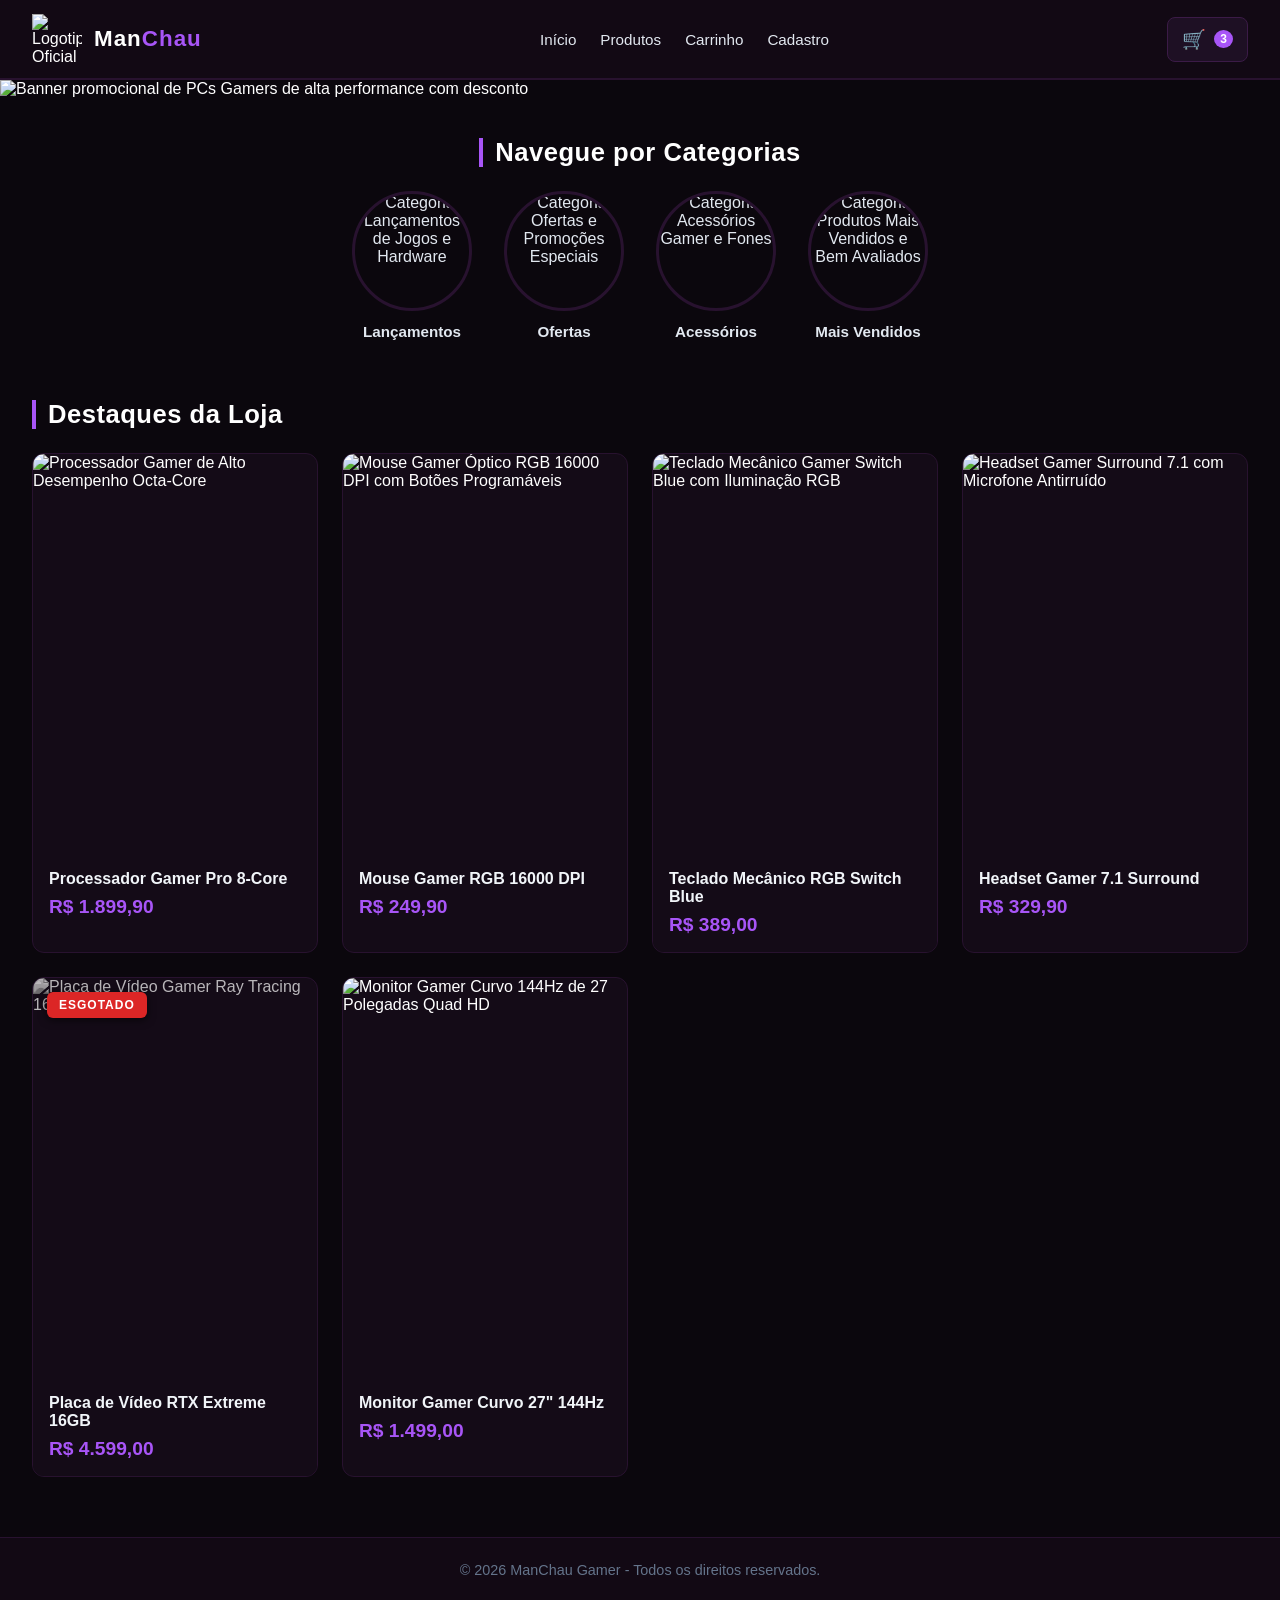
==== index.html @ 6ed788e3 ""Versão final do e-commerce"" ====
<!DOCTYPE html>
<html lang="pt-BR">

<head>
    <meta charset="UTF-8">
    <meta name="viewport" content="width=device-width, initial-scale=1.0">
    <title>ManceGamer - Home</title>
    <link rel="stylesheet" href="style.css">
</head>

<body>
    <div class="app-container">
        <!-- 1. Identidade Visual no Cabeçalho -->
        <header class="top-header">
            <div class="logo">
                <a href="index.html" class="logo-link">
                    <img src="logo manchau.svg" alt="Logotipo Oficial ManChau Gamer" width="50" height="50">
                    <span class="logo-text">Man<span>Chau</span></span>
                </a>
            </div>

            <nav class="nav-menu">
                <a href="index.html">Início</a>
                <a href="produto.html">Produtos</a>
                <a href="carrinho.html">Carrinho</a>
                <a href="cadastro.html">Cadastro</a>
            </nav>

            <div class="header-actions">
                <a href="carrinho.html" class="cart-btn" aria-label="Carrinho de Compras">
                    🛒 <span class="cart-badge">3</span>
                </a>
            </div>
        </header>

        <!-- 2. Banner Principal / Carrossel -->
        <section class="hero">
            <div class="carousel-container">
                <div class="carousel-slide">
                    <img src="bannerpc.svg" alt="Banner promocional de PCs Gamers de alta performance com desconto">
                </div>
                <div class="carousel-slide">
                    <img src="bannerperiferico.svg" alt="Banner promocional de periféricos gamer com iluminação RGB personalizável">
                </div>
                <div class="carousel-slide">
                    <img src="bannerconsole.svg" alt="Banner de lançamentos e promoções imperdíveis de consoles da nova geração">
                </div>
            </div>
        </section>

        <!-- 3. Navegação por Categorias com Imagens Circulares -->
        <section class="categories-section">
            <h2 class="section-title">Navegue por Categorias</h2>
            <div class="categories-container">
                <a href="#lancamentos" class="category-item">
                    <div class="category-thumb">
                        <img src="https://images.unsplash.com/photo-1542751371-adc38448a05e?w=300&auto=format&fit=crop&q=80" alt="Categoria Lançamentos de Jogos e Hardware" width="120" height="120" loading="lazy">
                    </div>
                    <span>Lançamentos</span>
                </a>
                <a href="#ofertas" class="category-item">
                    <div class="category-thumb">
                        <img src="https://images.unsplash.com/photo-1607604276583-eef5d076aa5f?w=300&auto=format&fit=crop&q=80" alt="Categoria Ofertas e Promoções Especiais" width="120" height="120" loading="lazy">
                    </div>
                    <span>Ofertas</span>
                </a>
                <a href="#acessorios" class="category-item">
                    <div class="category-thumb">
                        <img src="https://images.unsplash.com/photo-1527814050087-3793815479db?w=300&auto=format&fit=crop&q=80" alt="Categoria Acessórios Gamer e Fones" width="120" height="120" loading="lazy">
                    </div>
                    <span>Acessórios</span>
                </a>
                <a href="#mais-vendidos" class="category-item">
                    <div class="category-thumb">
                        <img src="https://images.unsplash.com/photo-1612287232252-0d17d525cb1f?w=300&auto=format&fit=crop&q=80" alt="Categoria Produtos Mais Vendidos e Bem Avaliados" width="120" height="120" loading="lazy">
                    </div>
                    <span>Mais Vendidos</span>
                </a>
            </div>
        </section>

        <!-- 4 e 5. Vitrine de Produtos Padronizada e Produto Esgotado -->
        <section class="showcase-section">
            <h2 class="section-title">Destaques da Loja</h2>
            <div class="products-grid">
                
                <!-- Produto 1 -->
                <article class="product-card">
                    <a href="produto.html" class="product-link">
                        <figure class="product-figure">
                            <img src="images/image.png" alt="Processador Gamer de Alto Desempenho Octa-Core" width="400" height="400" loading="lazy">
                            <figcaption>
                                <h3 class="product-title">Processador Gamer Pro 8-Core</h3>
                                <p class="product-price">R$ 1.899,90</p>
                            </figcaption>
                        </figure>
                    </a>
                </article>

                <!-- Produto 2 -->
                <article class="product-card">
                    <a href="produto.html" class="product-link">
                        <figure class="product-figure">
                            <img src="https://images.unsplash.com/photo-1615663245857-ac93bb7c39e7?w=600&auto=format&fit=crop&q=80" alt="Mouse Gamer Óptico RGB 16000 DPI com Botões Programáveis" width="400" height="400" loading="lazy">
                            <figcaption>
                                <h3 class="product-title">Mouse Gamer RGB 16000 DPI</h3>
                                <p class="product-price">R$ 249,90</p>
                            </figcaption>
                        </figure>
                    </a>
                </article>

                <!-- Produto 3 -->
                <article class="product-card">
                    <a href="produto.html" class="product-link">
                        <figure class="product-figure">
                            <img src="https://images.unsplash.com/photo-1511447333015-45b65e60f6d5?w=600&auto=format&fit=crop&q=80" alt="Teclado Mecânico Gamer Switch Blue com Iluminação RGB" width="400" height="400" loading="lazy">
                            <figcaption>
                                <h3 class="product-title">Teclado Mecânico RGB Switch Blue</h3>
                                <p class="product-price">R$ 389,00</p>
                            </figcaption>
                        </figure>
                    </a>
                </article>

                <!-- Produto 4 -->
                <article class="product-card">
                    <a href="produto.html" class="product-link">
                        <figure class="product-figure">
                            <img src="https://images.unsplash.com/photo-1546435770-a3e426bf472b?w=600&auto=format&fit=crop&q=80" alt="Headset Gamer Surround 7.1 com Microfone Antirruído" width="400" height="400" loading="lazy">
                            <figcaption>
                                <h3 class="product-title">Headset Gamer 7.1 Surround</h3>
                                <p class="product-price">R$ 329,90</p>
                            </figcaption>
                        </figure>
                    </a>
                </article>

                <!-- Produto 5: ESGOTADO (Requisito 5) -->
                <article class="product-card sold-out">
                    <span class="sold-out-badge">ESGOTADO</span>
                    <figure class="product-figure">
                        <img src="https://images.unsplash.com/photo-1591488320449-011701bb6704?w=600&auto=format&fit=crop&q=80" alt="Placa de Vídeo Gamer Ray Tracing 16GB GDDR6" width="400" height="400" loading="lazy">
                        <figcaption>
                            <h3 class="product-title">Placa de Vídeo RTX Extreme 16GB</h3>
                            <p class="product-price">R$ 4.599,00</p>
                        </figcaption>
                    </figure>
                </article>

                <!-- Produto 6 -->
                <article class="product-card">
                    <a href="produto.html" class="product-link">
                        <figure class="product-figure">
                            <img src="https://images.unsplash.com/photo-1526738549149-8e07eca6c147?w=600&auto=format&fit=crop&q=80" alt="Monitor Gamer Curvo 144Hz de 27 Polegadas Quad HD" width="400" height="400" loading="lazy">
                            <figcaption>
                                <h3 class="product-title">Monitor Gamer Curvo 27" 144Hz</h3>
                                <p class="product-price">R$ 1.499,00</p>
                            </figcaption>
                        </figure>
                    </a>
                </article>

            </div>
        </section>

        <!-- Rodapé Padrão -->
        <footer class="main-footer">
            <p>&copy; 2026 ManChau Gamer - Todos os direitos reservados.</p>
        </footer>
    </div>
</body>

</html>
---- style.css ----
/* ==========================================================================
   Reset e Configurações Globais
   ========================================================================== */
* {
    margin: 0;
    padding: 0;
    box-sizing: border-box;
    font-family: 'Segoe UI', Tahoma, Geneva, Verdana, sans-serif;
}

body {
    background-color: #0b070d;
    color: #ffffff;
}

.app-container {
    display: flex;
    flex-direction: column;
    min-height: 100vh;
}

/* ==========================================================================
   1. Cabeçalho / Identidade Visual
   ========================================================================== */
.top-header {
    height: 80px;
    background-color: #120914;
    border-bottom: 2px solid #28122f;
    display: flex;
    align-items: center;
    justify-content: space-between;
    padding: 0 32px;
}

.logo-link {
    display: flex;
    align-items: center;
    gap: 12px;
    text-decoration: none;
    color: inherit;
}

.logo img {
    object-fit: contain;
}

.logo-text {
    font-size: 1.4rem;
    font-weight: bold;
    letter-spacing: 1px;
}

.logo-text span {
    color: #a855f7;
}

.nav-menu {
    display: flex;
    gap: 24px;
}

.nav-menu a {
    text-decoration: none;
    color: #e2e8f0;
    font-size: 0.95rem;
    font-weight: 500;
    padding: 6px 0;
}

.nav-menu a:hover,
.nav-menu a.active {
    color: #c084fc;
}

.header-actions {
    display: flex;
    align-items: center;
}

.cart-btn {
    text-decoration: none;
    background: #1e1024;
    border: 1px solid #3b1b47;
    border-radius: 8px;
    padding: 10px 14px;
    font-size: 1.2rem;
    display: flex;
    align-items: center;
    gap: 8px;
    cursor: pointer;
}

.cart-btn:hover {
    background: #2b1336;
    border-color: #a855f7;
}

.cart-badge {
    background-color: #a855f7;
    color: #ffffff;
    font-size: 0.75rem;
    font-weight: bold;
    border-radius: 50%;
    padding: 2px 6px;
}

/* ==========================================================================
   2. Banner Principal / Carrossel (index.html)
   ========================================================================== */
.hero {
    width: 100%;
    overflow: hidden;
}

.carousel-container {
    display: flex;
    width: 100%;
    overflow-x: auto;
    scroll-snap-type: x mandatory;
    scroll-behavior: smooth;
    -webkit-overflow-scrolling: touch;
    scrollbar-width: none;
}

.carousel-container::-webkit-scrollbar {
    display: none;
}

.carousel-slide {
    flex: 0 0 100%;
    min-width: 100%;
    width: 100%;
    scroll-snap-align: start;
}

.carousel-slide img {
    width: 100%;
    height: auto;
    max-height: 500px;
    object-fit: cover;
    display: block;
}

/* Títulos das Seções */
.section-title {
    font-size: 1.6rem;
    color: #ffffff;
    margin-bottom: 24px;
    text-align: center;
    letter-spacing: 0.5px;
    border-left: 4px solid #a855f7;
    display: inline-block;
    padding-left: 12px;
}

.page-title {
    font-size: 1.8rem;
    color: #ffffff;
    margin-bottom: 24px;
    border-left: 5px solid #a855f7;
    padding-left: 14px;
}

/* ==========================================================================
   3. Categorias Circulares (index.html)
   ========================================================================== */
.categories-section {
    padding: 40px 32px;
    text-align: center;
}

.categories-container {
    display: flex;
    justify-content: center;
    flex-wrap: wrap;
    gap: 32px;
}

.category-item {
    display: flex;
    flex-direction: column;
    align-items: center;
    text-decoration: none;
    color: #e2e8f0;
    gap: 12px;
}

.category-thumb {
    width: 120px;
    height: 120px;
    border-radius: 50%;
    overflow: hidden;
    border: 3px solid #28122f;
    display: flex;
    align-items: center;
    justify-content: center;
}

.category-thumb img {
    width: 100%;
    height: 100%;
    border-radius: 50%;
    object-fit: cover;
    display: block;
}

.category-item:hover .category-thumb {
    border-color: #a855f7;
    transform: scale(1.08);
}

.category-item span {
    font-size: 0.95rem;
    font-weight: 600;
}

.category-item:hover span {
    color: #c084fc;
}

/* ==========================================================================
   4 e 5. Vitrine de Produtos e Esgotado (index.html)
   ========================================================================== */
.showcase-section {
    padding: 20px 32px 60px 32px;
    max-width: 1300px;
    margin: 0 auto;
    width: 100%;
}

.products-grid {
    display: grid;
    grid-template-columns: repeat(auto-fit, minmax(260px, 1fr));
    gap: 24px;
}

.product-card {
    background-color: #140b17;
    border: 1px solid #28122f;
    border-radius: 12px;
    overflow: hidden;
    position: relative;
    display: flex;
    flex-direction: column;
}

.product-card:hover {
    border-color: #a855f7;
}

.product-link {
    text-decoration: none;
    color: inherit;
    display: flex;
    flex-direction: column;
    height: 100%;
}

.product-figure {
    margin: 0;
    display: flex;
    flex-direction: column;
    overflow: hidden;
    height: 100%;
}

.product-figure img {
    width: 100%;
    aspect-ratio: 1 / 1;
    object-fit: cover;
    display: block;
}

.product-card:hover .product-figure img {
    transform: scale(1.1);
}

figcaption {
    padding: 16px;
    display: flex;
    flex-direction: column;
    gap: 8px;
    background-color: #140b17;
    z-index: 2;
}

.product-title {
    font-size: 1rem;
    font-weight: 600;
    color: #f1f5f9;
}

.product-price {
    font-size: 1.2rem;
    font-weight: bold;
    color: #a855f7;
}

.product-card.sold-out .product-figure img {
    filter: grayscale(100%);
    opacity: 0.7;
}

.sold-out-badge {
    position: absolute;
    top: 14px;
    left: 14px;
    background-color: #dc2626;
    color: #ffffff;
    font-size: 0.75rem;
    font-weight: bold;
    padding: 6px 12px;
    border-radius: 6px;
    letter-spacing: 1px;
    z-index: 10;
    box-shadow: 0 2px 8px rgba(0, 0, 0, 0.6);
}

/* ==========================================================================
   Página de Detalhes do Produto (produto.html)
   ========================================================================== */
.product-page {
    max-width: 1200px;
    margin: 40px auto;
    padding: 0 24px;
    width: 100%;
}

.product-detail {
    display: grid;
    grid-template-columns: 1fr 1fr;
    gap: 48px;
    margin-bottom: 60px;
}

/* Galeria de Fotos */
.product-gallery {
    display: flex;
    flex-direction: column;
    gap: 16px;
}

.main-image-container {
    width: 100%;
    border-radius: 12px;
    overflow: hidden;
    border: 1px solid #28122f;
}

.main-image {
    width: 100%;
    aspect-ratio: 1 / 1;
    object-fit: cover;
    display: block;
}

.thumbnail-list {
    display: flex;
    gap: 12px;
}

.thumb-item {
    flex: 1;
    aspect-ratio: 1 / 1;
    border-radius: 8px;
    overflow: hidden;
    border: 2px solid #28122f;
    cursor: pointer;
}

.thumb-item img {
    width: 100%;
    height: 100%;
    object-fit: cover;
    display: block;
}

.thumb-item:hover {
    border-color: #a855f7;
}

/* Informações de Compra */
.product-info {
    display: flex;
    flex-direction: column;
    gap: 18px;
}

.breadcrumb {
    font-size: 0.9rem;
    color: #94a3b8;
}

.breadcrumb a {
    color: #a855f7;
    text-decoration: none;
}

.detail-title {
    font-size: 2rem;
    color: #ffffff;
    line-height: 1.3;
}

.product-rating {
    display: flex;
    align-items: center;
    gap: 8px;
}

.stars {
    color: #eab308;
    letter-spacing: 2px;
}

.rating-text {
    font-size: 0.9rem;
    color: #94a3b8;
}

.price-container {
    display: flex;
    align-items: baseline;
    gap: 14px;
}

.old-price {
    font-size: 1.1rem;
    color: #64748b;
    text-decoration: line-through;
}

.current-price {
    font-size: 2rem;
    font-weight: bold;
    color: #a855f7;
}

.discount-tag {
    background: #166534;
    color: #4ade80;
    font-size: 0.85rem;
    padding: 4px 8px;
    border-radius: 6px;
    font-weight: 600;
}

.product-options {
    display: flex;
    flex-direction: column;
    gap: 8px;
}

.product-options label {
    font-weight: 600;
    font-size: 0.95rem;
}

.form-select,
.form-input {
    width: 100%;
    background-color: #140b17;
    border: 1px solid #3b1b47;
    color: #ffffff;
    padding: 12px 14px;
    border-radius: 8px;
    font-size: 0.95rem;
}

.btn-primary {
    display: inline-block;
    text-align: center;
    background-color: #a855f7;
    color: #ffffff;
    text-decoration: none;
    font-size: 1.1rem;
    font-weight: bold;
    padding: 16px 28px;
    border-radius: 8px;
    cursor: pointer;
    border: none;
}

.btn-primary:hover {
    background-color: #9333ea;
}

/* Tabela de Especificações Técnicas */
.specs-section {
    margin-top: 40px;
}

.specs-table {
    width: 100%;
    border-collapse: collapse;
    background-color: #140b17;
    border: 1px solid #28122f;
    border-radius: 8px;
    overflow: hidden;
}

.specs-table caption {
    text-align: left;
    font-size: 1.1rem;
    font-weight: 600;
    color: #a855f7;
    margin-bottom: 12px;
}

.specs-table th,
.specs-table td {
    padding: 14px 18px;
    border-bottom: 1px solid #28122f;
}

.specs-table th {
    text-align: left;
    color: #c084fc;
    width: 30%;
    font-weight: 600;
}

.specs-table td {
    color: #cbd5e1;
}

/* Efeito Zebrado Obrigatório */
.specs-table tbody tr:nth-child(even) {
    background-color: #1c0e20;
}

/* ==========================================================================
   Página do Carrinho de Compras (carrinho.html)
   ========================================================================== */
.cart-page {
    max-width: 1200px;
    margin: 40px auto;
    padding: 0 24px;
    width: 100%;
}

.cart-layout {
    display: grid;
    grid-template-columns: 2fr 1fr;
    gap: 32px;
    align-items: start;
}

.cart-table-container {
    overflow-x: auto;
}

.cart-table {
    width: 100%;
    border-collapse: collapse;
    background-color: #140b17;
    border: 1px solid #28122f;
    border-radius: 8px;
    overflow: hidden;
}

.cart-table caption {
    display: none;
}

.cart-table thead th {
    background-color: #1e1024;
    color: #c084fc;
    padding: 14px 16px;
    text-align: left;
    font-weight: 600;
    border-bottom: 2px solid #28122f;
}

.cart-table tbody td {
    padding: 16px;
    border-bottom: 1px solid #28122f;
    vertical-align: middle;
}

/* Efeito Zebrado no Carrinho */
.cart-table tbody tr:nth-child(even) {
    background-color: #1a0d1e;
}

.product-cell {
    display: flex;
    align-items: center;
    gap: 14px;
}

.cart-thumb {
    width: 64px;
    height: 64px;
    border-radius: 6px;
    object-fit: cover;
    border: 1px solid #3b1b47;
}

.item-meta {
    display: flex;
    flex-direction: column;
    gap: 4px;
}

.item-name {
    color: #ffffff;
    text-decoration: none;
    font-weight: 600;
    font-size: 0.95rem;
}

.item-name:hover {
    color: #a855f7;
}

.item-category {
    font-size: 0.8rem;
    color: #94a3b8;
}

.price-cell,
.subtotal-cell {
    font-weight: 600;
    color: #e2e8f0;
}

.qty-input {
    width: 60px;
    padding: 8px;
    background-color: #0b070d;
    border: 1px solid #3b1b47;
    color: #ffffff;
    border-radius: 6px;
    text-align: center;
}

.btn-remove {
    background: transparent;
    border: none;
    font-size: 1.2rem;
    cursor: pointer;
    padding: 6px;
    border-radius: 6px;
}

.btn-remove:hover {
    background-color: #2b1336;
}

.cart-table tfoot td.tfoot-notice {
    padding: 16px;
    text-align: center;
    background-color: #1e1024;
    color: #4ade80;
    font-size: 0.95rem;
}

/* Card Lateral de Resumo */
.order-summary {
    background-color: #140b17;
    border: 1px solid #28122f;
    border-radius: 12px;
    padding: 24px;
    display: flex;
    flex-direction: column;
    gap: 16px;
}

.summary-title {
    font-size: 1.3rem;
    color: #ffffff;
    border-bottom: 1px solid #28122f;
    padding-bottom: 12px;
}

.summary-row {
    display: flex;
    justify-content: space-between;
    font-size: 0.95rem;
    color: #cbd5e1;
}

.free-shipping {
    color: #4ade80;
    font-weight: bold;
}

.coupon-box {
    display: flex;
    flex-direction: column;
    gap: 8px;
    margin-top: 8px;
}

.coupon-box label {
    font-size: 0.85rem;
    color: #94a3b8;
}

.coupon-field {
    display: flex;
    gap: 8px;
}

.btn-coupon {
    background-color: #28122f;
    border: 1px solid #3b1b47;
    color: #ffffff;
    padding: 0 16px;
    border-radius: 6px;
    cursor: pointer;
    font-weight: 600;
}

.btn-coupon:hover {
    background-color: #3b1b47;
    border-color: #a855f7;
}

.summary-divider {
    height: 1px;
    background-color: #28122f;
    margin: 8px 0;
}

.summary-total {
    display: flex;
    justify-content: space-between;
    font-size: 1.2rem;
    font-weight: bold;
    color: #ffffff;
}

.total-amount {
    color: #a855f7;
    font-size: 1.4rem;
}

.btn-checkout {
    display: block;
    text-align: center;
    background-color: #a855f7;
    color: #ffffff;
    text-decoration: none;
    font-weight: bold;
    padding: 14px 20px;
    border-radius: 8px;
    border: none;
    cursor: pointer;
    font-size: 1rem;
    width: 100%;
}

.btn-checkout:hover {
    background-color: #9333ea;
}

/* ==========================================================================
   Página de Cadastro & Checkout (cadastro.html)
   ========================================================================== */
.checkout-page {
    max-width: 900px;
    margin: 40px auto;
    padding: 0 24px;
    width: 100%;
}

.checkout-form {
    display: flex;
    flex-direction: column;
    gap: 28px;
}

.form-fieldset {
    background-color: #140b17;
    border: 1px solid #28122f;
    border-radius: 12px;
    padding: 24px;
    display: flex;
    flex-direction: column;
    gap: 16px;
}

.form-fieldset legend {
    color: #c084fc;
    font-size: 1.2rem;
    font-weight: bold;
    padding: 0 10px;
}

.form-group {
    display: flex;
    flex-direction: column;
    gap: 6px;
    flex: 1;
}

.form-group.flex-2 {
    flex: 2;
}

.form-group label {
    font-size: 0.9rem;
    color: #cbd5e1;
    font-weight: 500;
}

.form-row {
    display: flex;
    gap: 16px;
    flex-wrap: wrap;
}

.form-file-input {
    background-color: #0b070d;
    padding: 10px;
    border: 1px solid #3b1b47;
    border-radius: 8px;
    color: #cbd5e1;
}

/* Estilização Avançada com Pseudo-classes Obrigatórias */
.form-input:focus,
.form-select:focus,
.qty-input:focus {
    outline: none;
    border-color: #a855f7;
    box-shadow: 0 0 8px rgba(168, 85, 247, 0.4);
}

/* Validação Nativa de Formulário (:focus:valid e :focus:invalid) */
.form-input:focus:valid,
.form-select:focus:valid {
    border-color: #22c55e;
    box-shadow: 0 0 8px rgba(34, 197, 94, 0.3);
}

.form-input:focus:invalid,
.form-select:focus:invalid {
    border-color: #ef4444;
    box-shadow: 0 0 8px rgba(239, 68, 68, 0.3);
}

/* Opções de Pagamento */
.payment-options {
    display: flex;
    flex-direction: column;
    gap: 12px;
}

.payment-option {
    display: flex;
    align-items: center;
    background-color: #1a0d1e;
    border: 1px solid #28122f;
    border-radius: 8px;
    padding: 14px 18px;
    cursor: pointer;
}

.payment-option input[type="radio"] {
    margin-right: 12px;
    accent-color: #a855f7;
    cursor: pointer;
}

.payment-option label {
    display: flex;
    align-items: center;
    gap: 10px;
    cursor: pointer;
    font-weight: 500;
}

.payment-icon {
    font-size: 1.3rem;
}

.payment-option:hover {
    border-color: #a855f7;
}

/* Checkbox dos Termos */
.form-terms {
    display: flex;
    align-items: center;
    gap: 12px;
    font-size: 0.9rem;
    color: #cbd5e1;
}

.form-terms input[type="checkbox"] {
    accent-color: #a855f7;
    width: 18px;
    height: 18px;
    cursor: pointer;
}

.form-terms label {
    cursor: pointer;
}

.form-submit {
    margin-top: 8px;
}

/* ==========================================================================
   Rodapé Padrão
   ========================================================================== */
.main-footer {
    margin-top: auto;
    background-color: #120914;
    border-top: 1px solid #28122f;
    text-align: center;
    padding: 24px;
    color: #64748b;
    font-size: 0.9rem;
}

/* ==========================================================================
   Responsividade Básica
   ========================================================================== */
@media (max-width: 768px) {
    .top-header {
        padding: 0 16px;
        flex-direction: column;
        height: auto;
        gap: 12px;
        padding-bottom: 12px;
    }

    .nav-menu {
        gap: 12px;
        flex-wrap: wrap;
        justify-content: center;
    }

    .product-detail,
    .cart-layout {
        grid-template-columns: 1fr;
    }

    .form-row {
        flex-direction: column;
    }
}
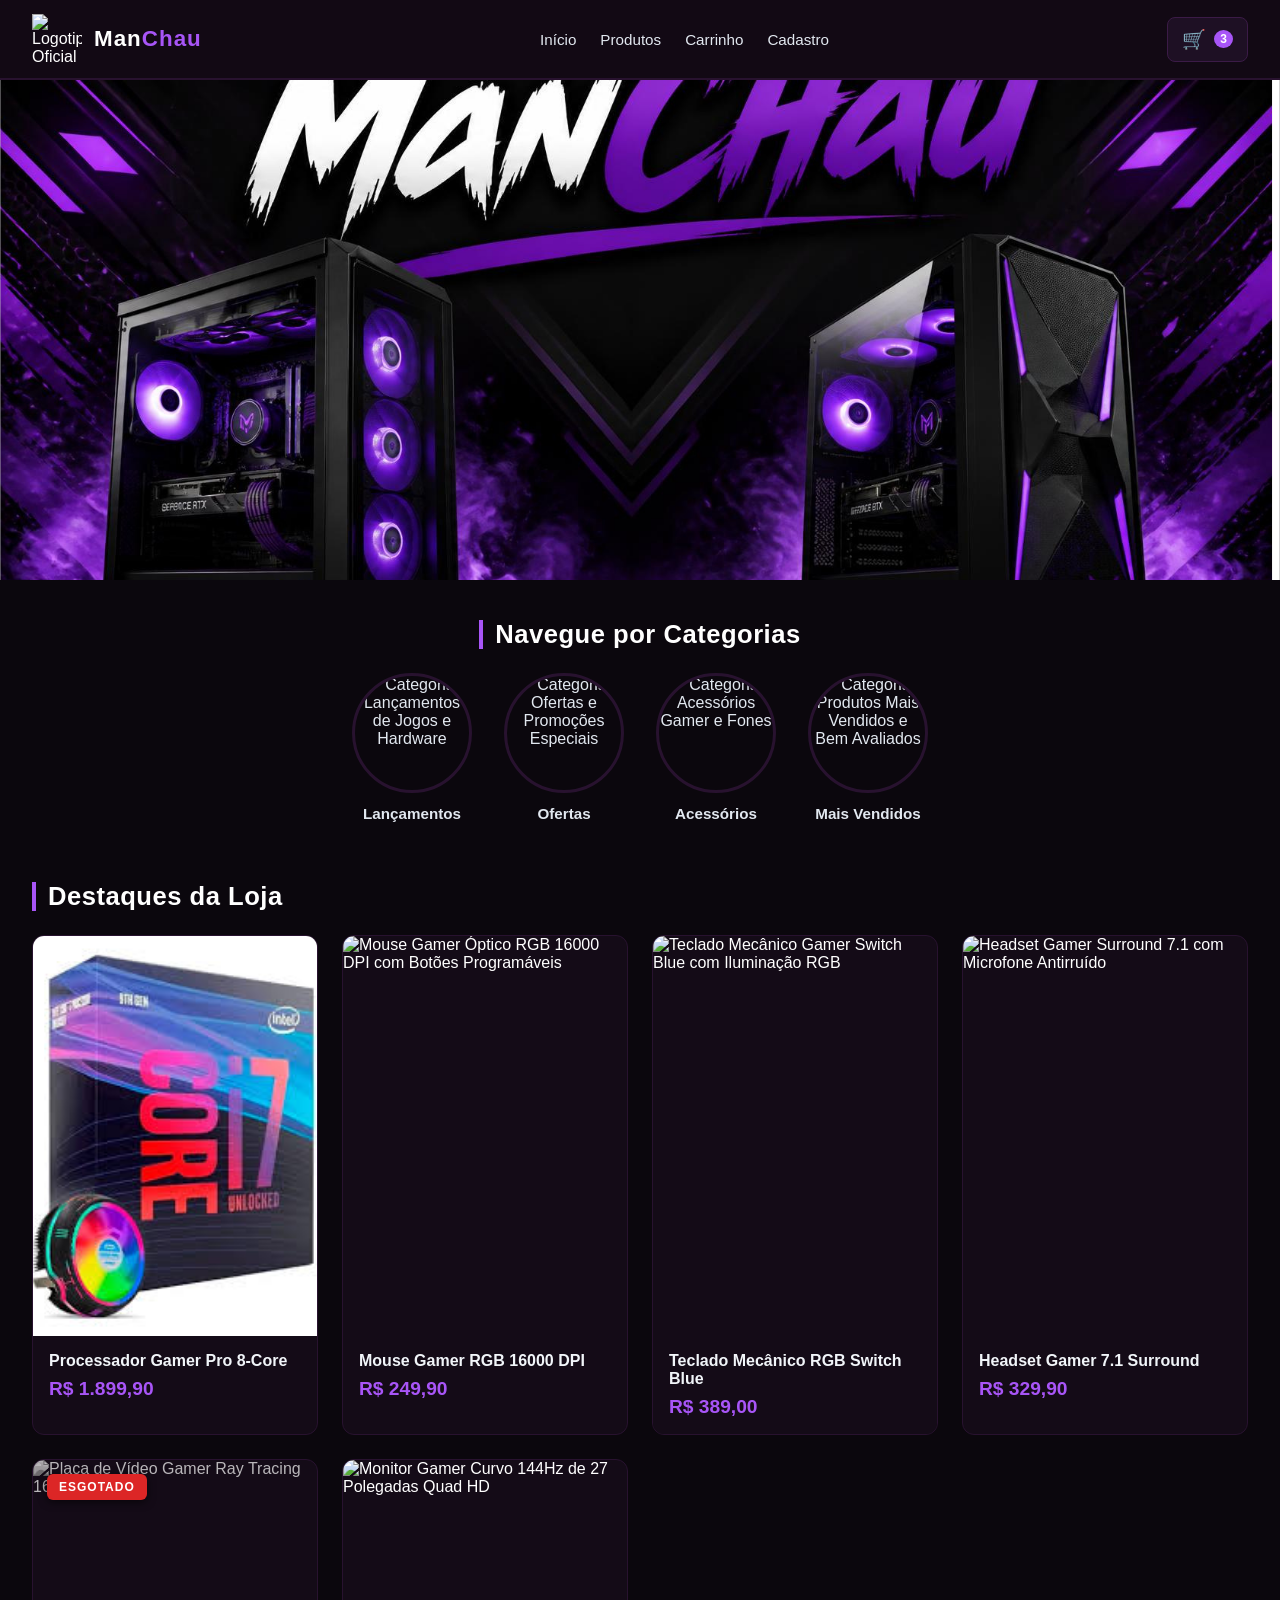
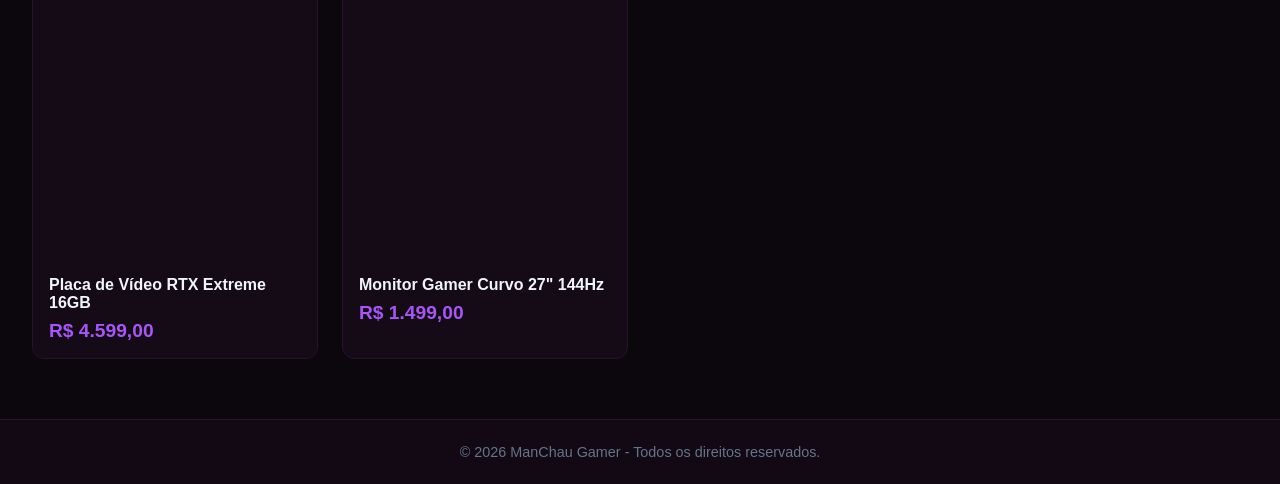
==== commit c56e63e1: "react: corrige o erro W3C" ====
--- a/index.html
+++ b/index.html
@@ -14,7 +14,7 @@
         <header class="top-header">
             <div class="logo">
                 <a href="index.html" class="logo-link">
-                    <img src="logo manchau.svg" alt="Logotipo Oficial ManChau Gamer" width="50" height="50">
+                    <img src="logo_manchau.svg" alt="Logotipo Oficial ManChau Gamer" width="50" height="50">
                     <span class="logo-text">Man<span>Chau</span></span>
                 </a>
             </div>
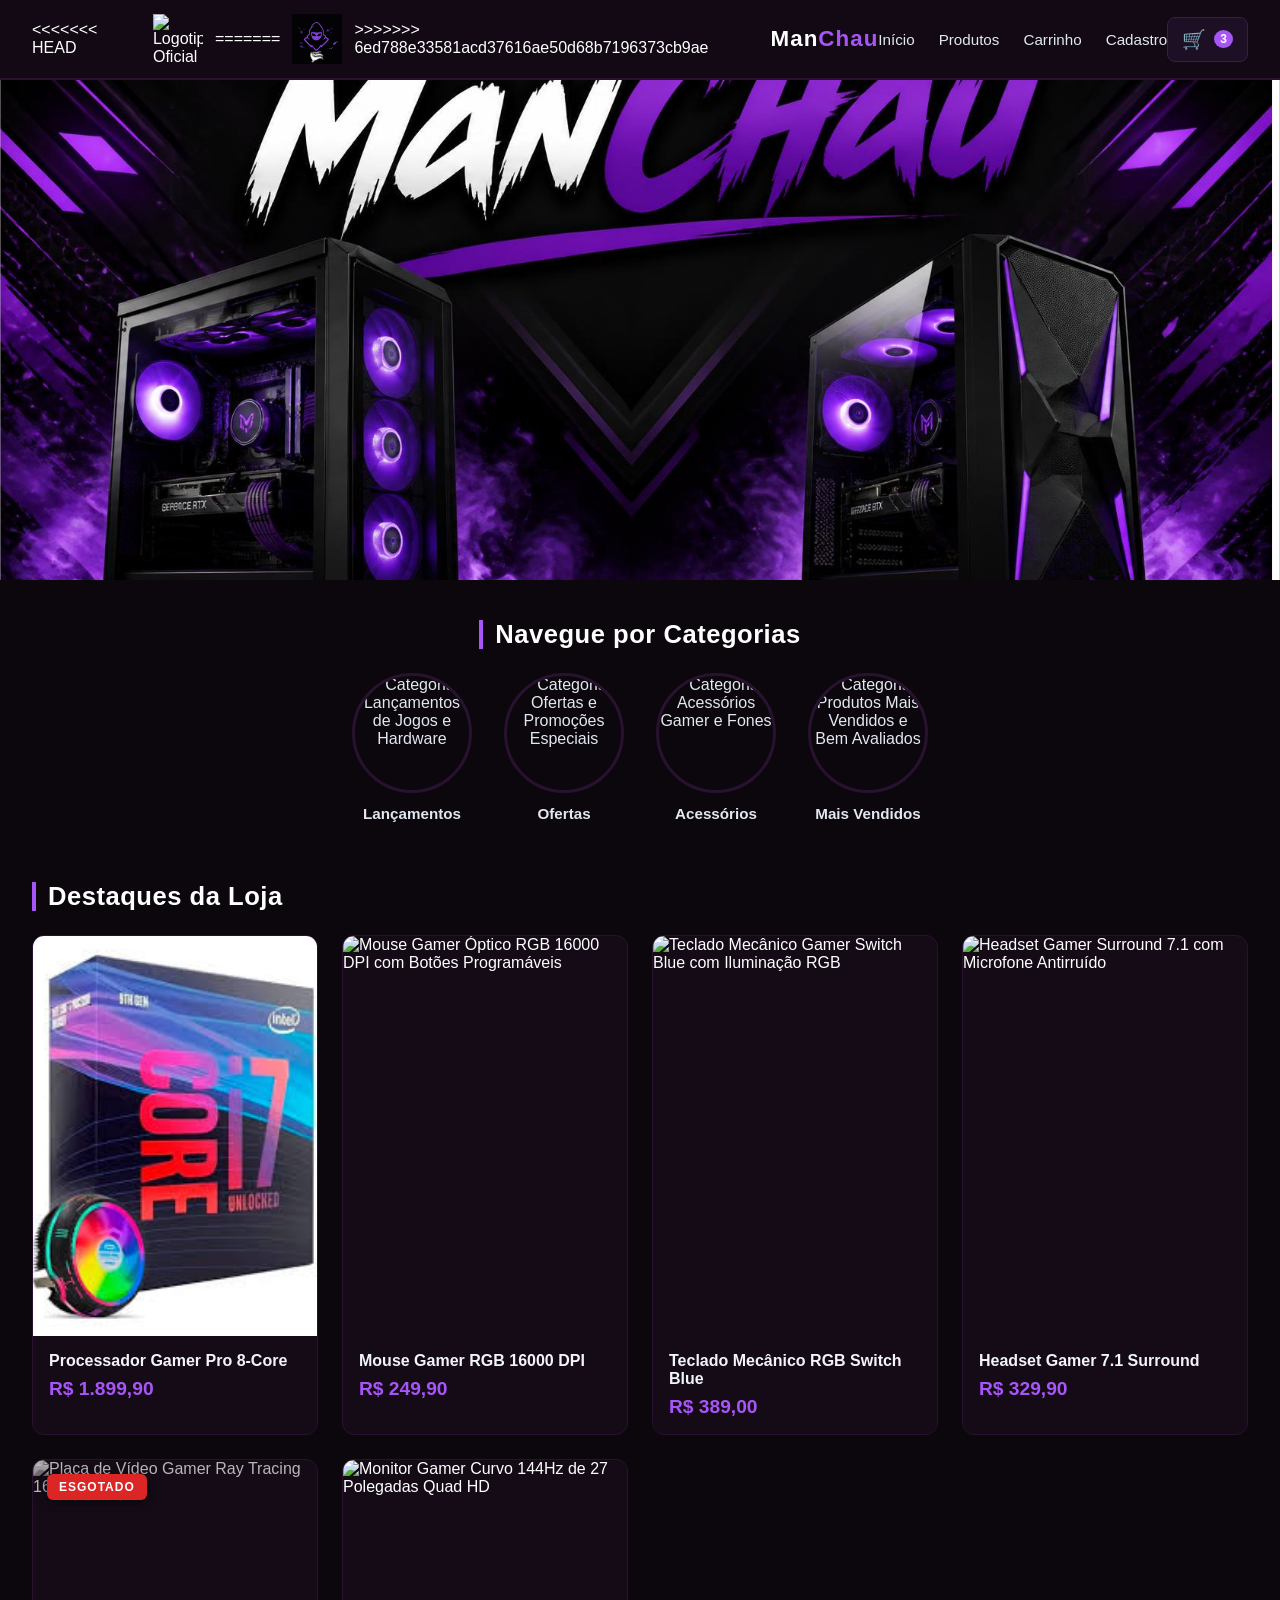
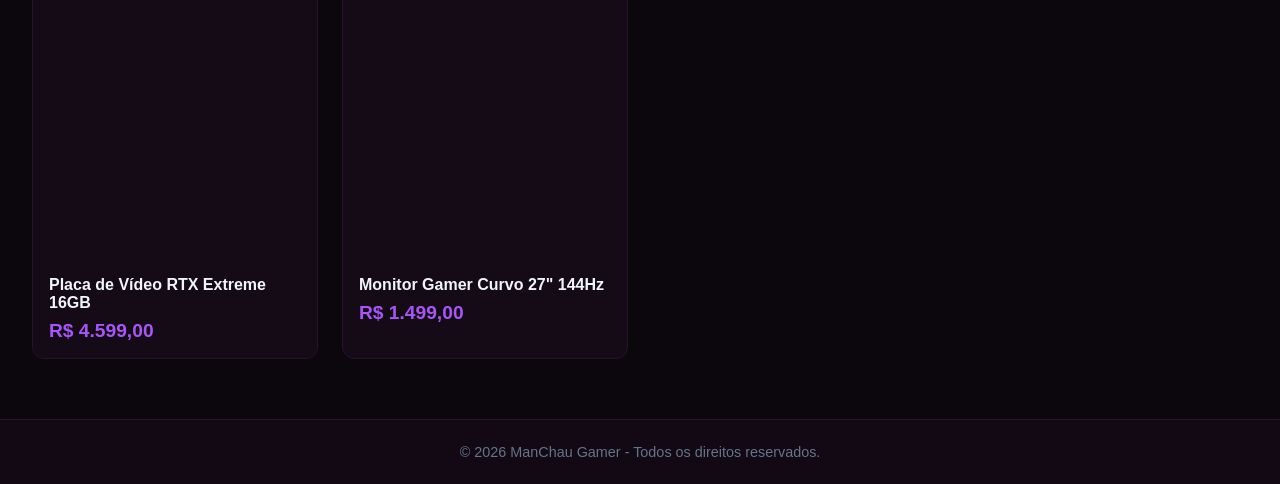
==== commit 1a0aa700: "react: corrige o erro W3C" ====
--- a/index.html
+++ b/index.html
@@ -14,7 +14,11 @@
         <header class="top-header">
             <div class="logo">
                 <a href="index.html" class="logo-link">
+<<<<<<< HEAD
                     <img src="logo_manchau.svg" alt="Logotipo Oficial ManChau Gamer" width="50" height="50">
+=======
+                    <img src="logo manchau.svg" alt="Logotipo Oficial ManChau Gamer" width="50" height="50">
+>>>>>>> 6ed788e33581acd37616ae50d68b7196373cb9ae
                     <span class="logo-text">Man<span>Chau</span></span>
                 </a>
             </div>
